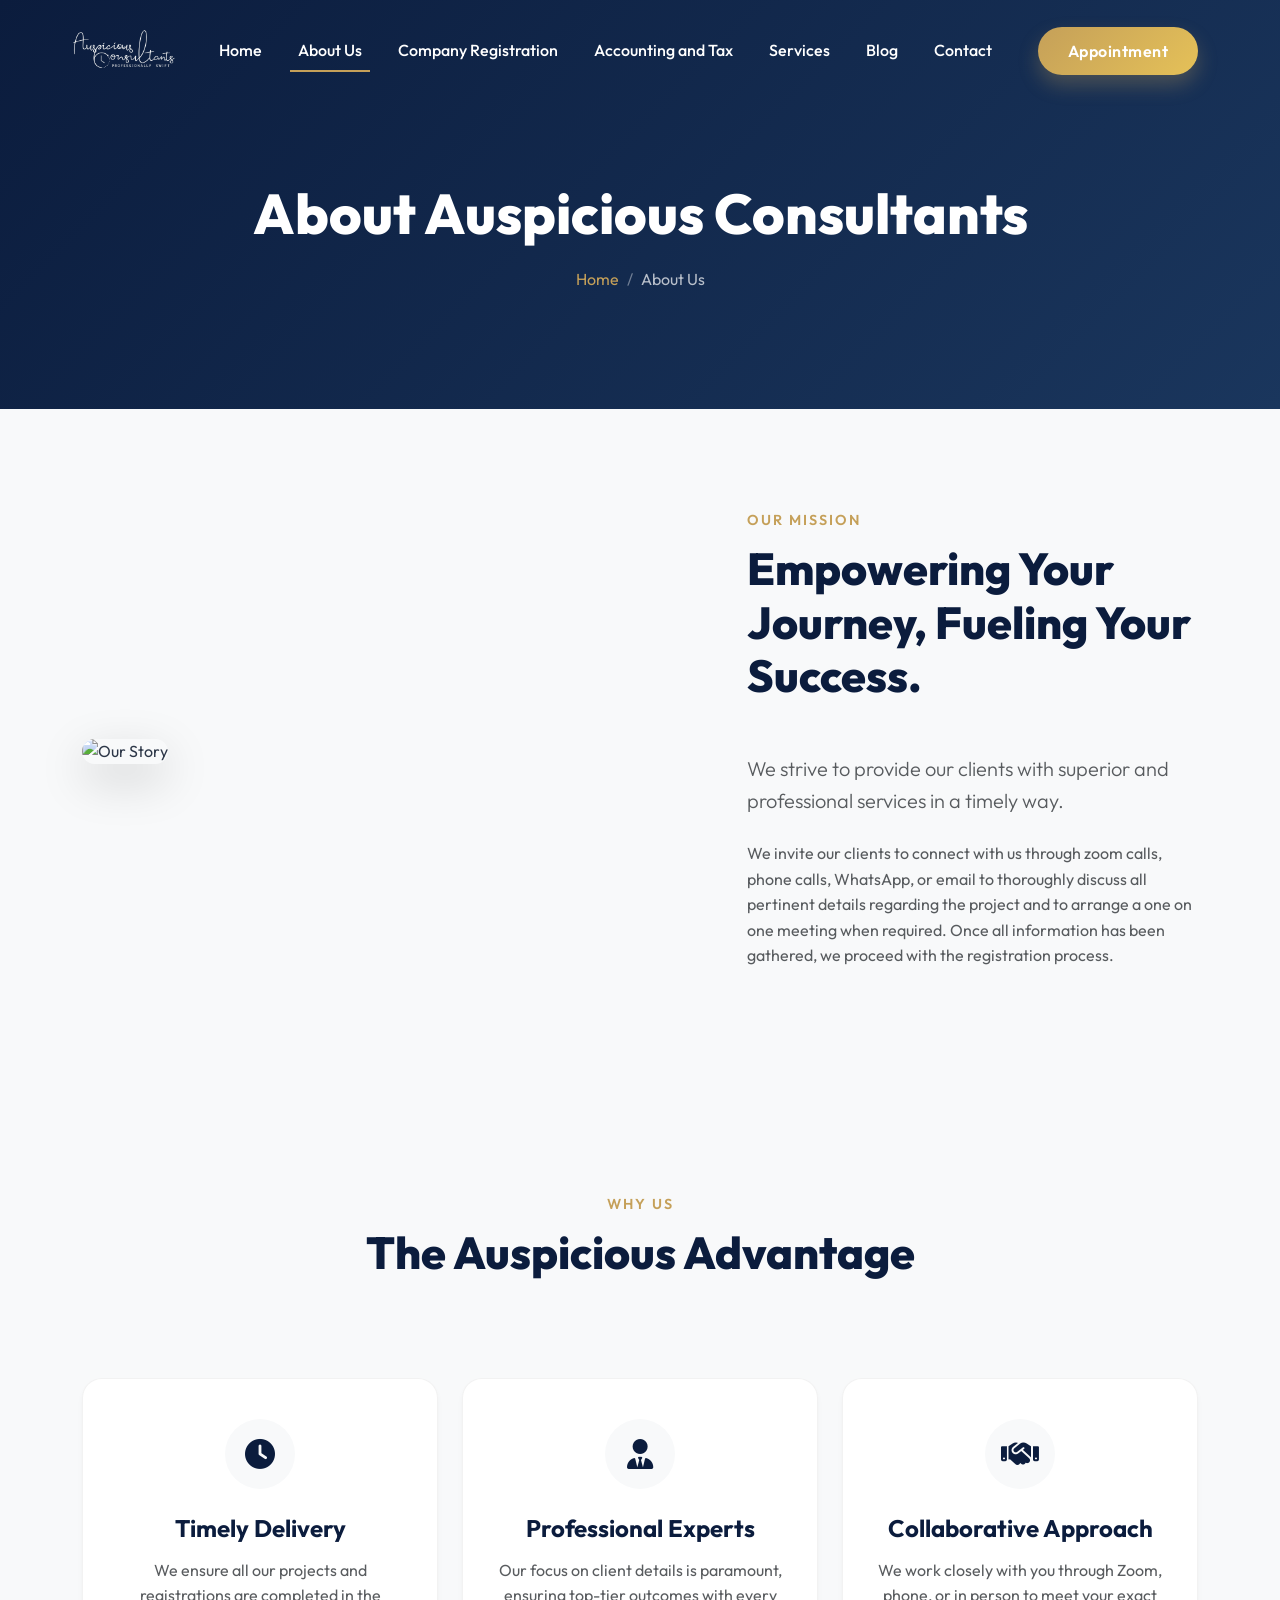
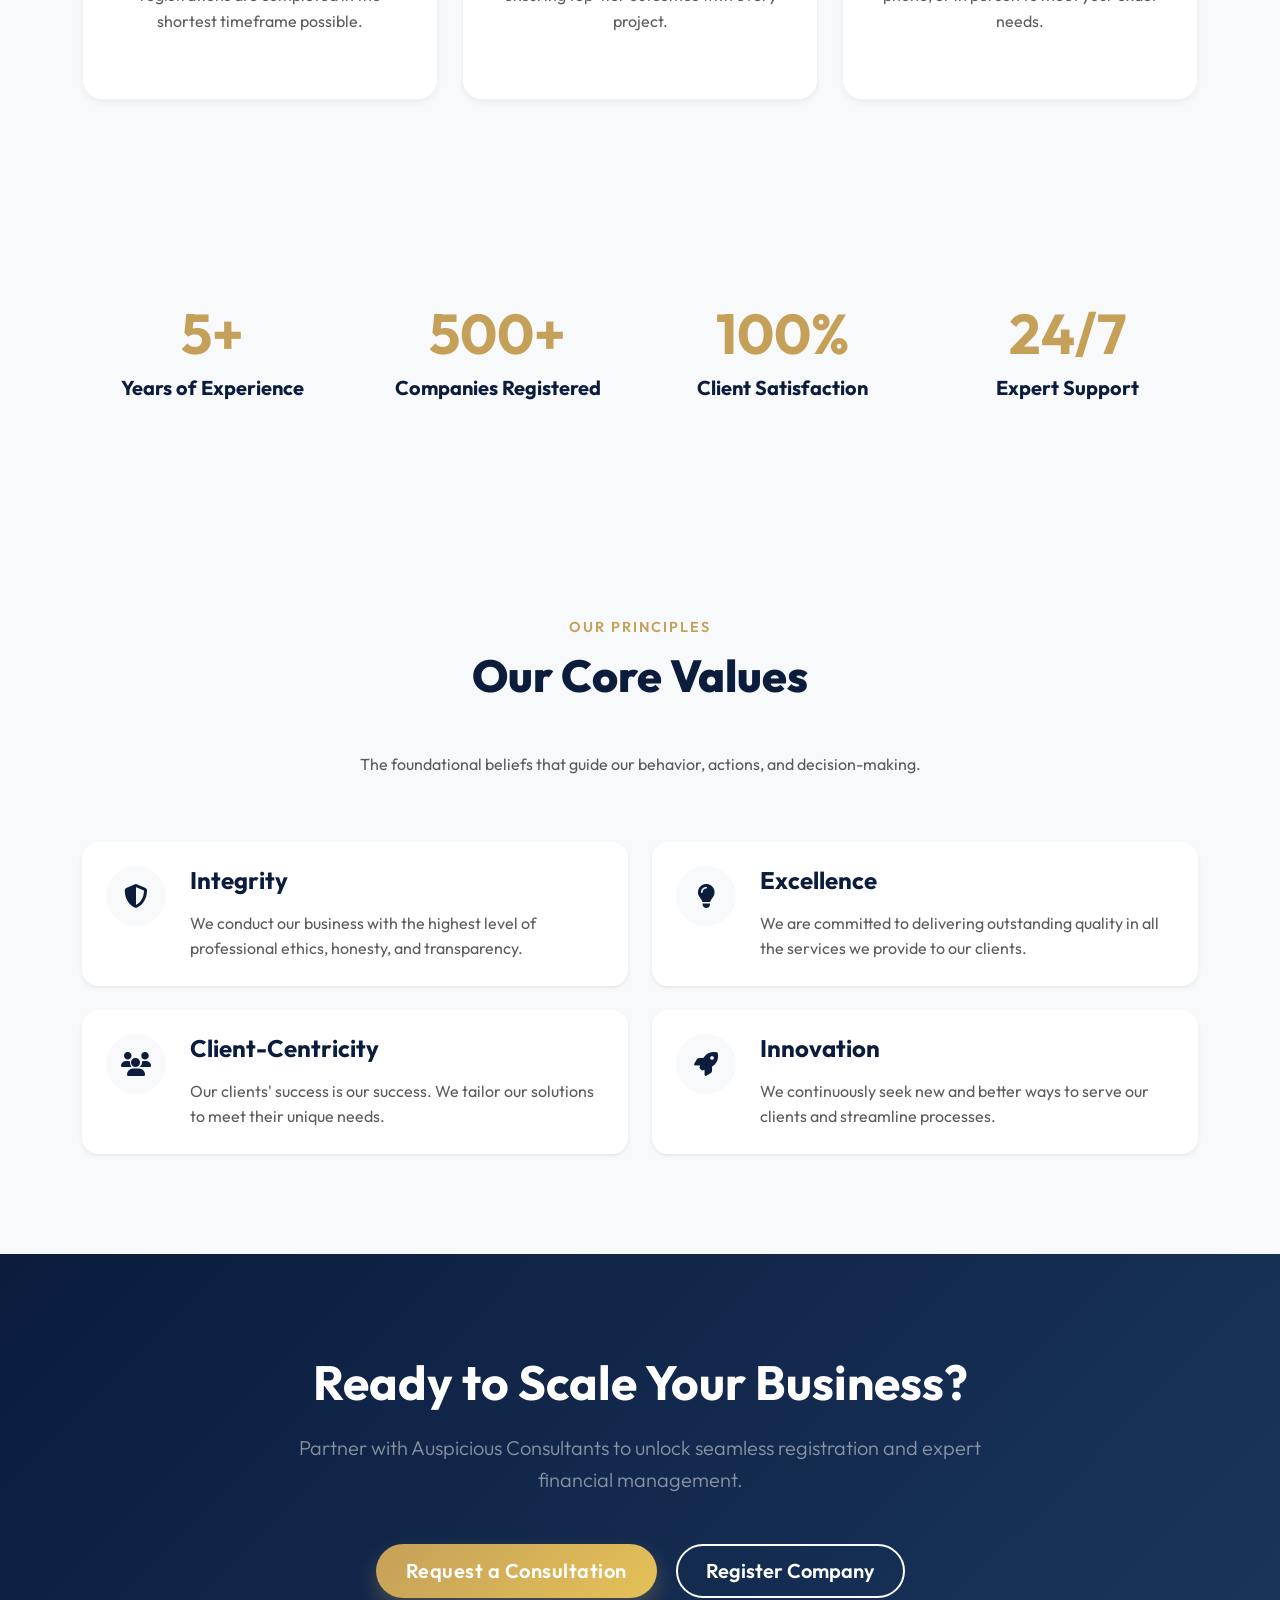
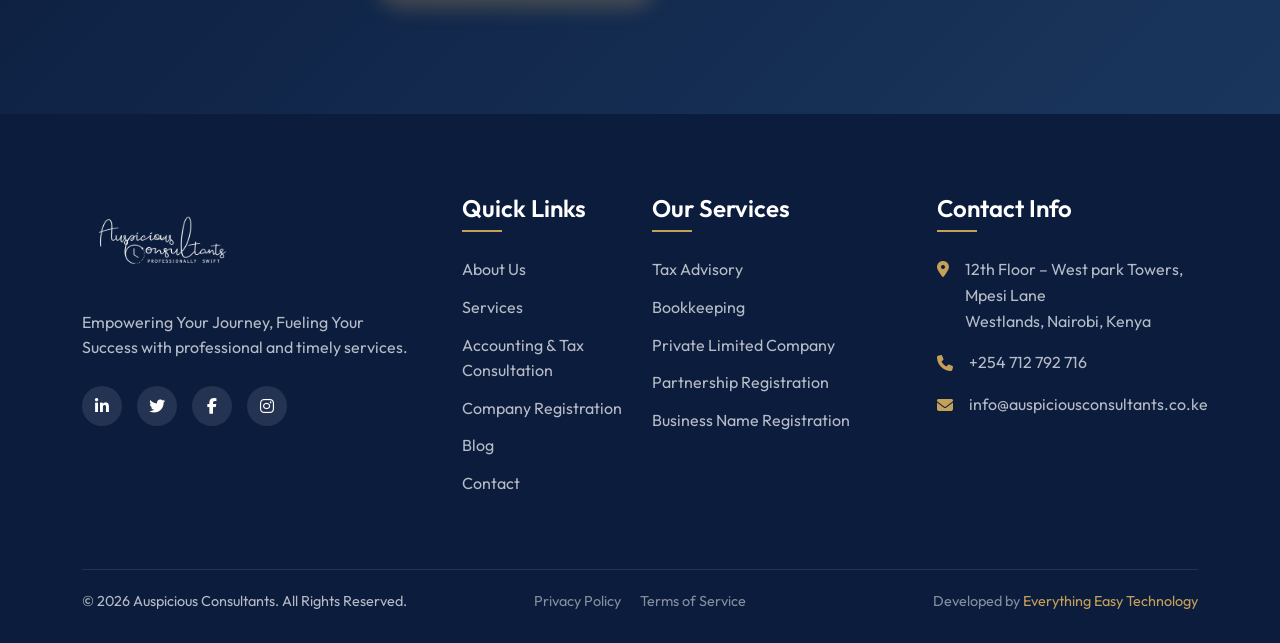
==== about.html @ 0782c594 "first commit" ====
﻿<!DOCTYPE html>
<html lang="en">

<head>
    <meta charset="UTF-8">
    <meta name="viewport" content="width=device-width, initial-scale=1.0">
    <title>About Us | Auspicious Consultants</title>
    <link href="https://fonts.googleapis.com/css2?family=Outfit:wght@300;400;500;600;700;800&display=swap"
        rel="stylesheet">
    <link href="https://cdn.jsdelivr.net/npm/bootstrap@5.3.0/dist/css/bootstrap.min.css" rel="stylesheet">
    <link rel="stylesheet" href="https://cdnjs.cloudflare.com/ajax/libs/font-awesome/6.4.0/css/all.min.css">
    <link href="https://unpkg.com/aos@2.3.1/dist/aos.css" rel="stylesheet">
    <link rel="stylesheet" href="css/style.css">
</head>

<body>

    <div id="nav-placeholder"></div>

    <!-- Page Header -->
    <section class="page-header">
        <div class="container">
            <h1 data-aos="fade-up">About Auspicious Consultants</h1>
            <nav aria-label="breadcrumb" data-aos="fade-up" data-aos-delay="100">
                <ol class="breadcrumb">
                    <li class="breadcrumb-item"><a href="index.html">Home</a></li>
                    <li class="breadcrumb-item active" aria-current="page">About Us</li>
                </ol>
            </nav>
        </div>
    </section>

    <!-- About Content -->
    <section class="section-padding bg-light-gray">
        <div class="container">
            <div class="row align-items-center">
                <div class="col-lg-6 mb-5 mb-lg-0" data-aos="fade-right">
                    <img src="https://images.unsplash.com/photo-1522071820081-009f0129c71c?auto=format&fit=crop&q=80&w=1000"
                        alt="Our Story" class="img-fluid rounded-4 shadow-lg">
                </div>
                <div class="col-lg-5 offset-lg-1" data-aos="fade-left">
                    <div class="section-title">
                        <span class="section-subtitle">Our Mission</span>
                        <h2>Empowering Your Journey, Fueling Your Success.</h2>
                    </div>
                    <p class="lead text-muted mb-4">We strive to provide our clients with superior and professional
                        services in a timely way.</p>
                    <p class="text-muted mb-4">We invite our clients to connect with us through zoom calls, phone calls,
                        WhatsApp, or email to thoroughly discuss all pertinent details regarding the project and to
                        arrange a one on one meeting when required. Once all information has been gathered, we proceed
                        with the registration process.</p>
                </div>
            </div>
        </div>
    </section>

    <!-- Why Choose Us -->
    <section class="section-padding">
        <div class="container">
            <div class="row text-center mb-5" data-aos="fade-up">
                <div class="col-lg-8 mx-auto">
                    <div class="section-title text-center">
                        <span class="section-subtitle">Why Us</span>
                        <h2>The Auspicious Advantage</h2>
                    </div>
                </div>
            </div>
            <div class="row g-4">
                <div class="col-lg-4 col-md-6" data-aos="fade-up" data-aos-delay="100">
                    <div class="service-card text-center">
                        <div class="service-icon mx-auto"><i class="fa-solid fa-clock"></i></div>
                        <h4>Timely Delivery</h4>
                        <p class="text-muted">We ensure all our projects and registrations are completed in the shortest
                            timeframe possible.</p>
                    </div>
                </div>
                <div class="col-lg-4 col-md-6" data-aos="fade-up" data-aos-delay="200">
                    <div class="service-card text-center">
                        <div class="service-icon mx-auto"><i class="fa-solid fa-user-tie"></i></div>
                        <h4>Professional Experts</h4>
                        <p class="text-muted">Our focus on client details is paramount, ensuring top-tier outcomes with
                            every project.</p>
                    </div>
                </div>
                <div class="col-lg-4 col-md-6" data-aos="fade-up" data-aos-delay="300">
                    <div class="service-card text-center">
                        <div class="service-icon mx-auto"><i class="fa-solid fa-handshake"></i></div>
                        <h4>Collaborative Approach</h4>
                        <p class="text-muted">We work closely with you through Zoom, phone, or in person to meet your
                            exact needs.</p>
                    </div>
                </div>
            </div>
        </div>
    </section>

    <!-- Company Statistics -->
    <section class="section-padding bg-premium text-white">
        <div class="container">
            <div class="row text-center g-4">
                <div class="col-lg-3 col-md-6" data-aos="fade-up" data-aos-delay="100">
                    <h2 class="display-4 fw-bold text-accent mb-2">5+</h2>
                    <h5>Years of Experience</h5>
                </div>
                <div class="col-lg-3 col-md-6" data-aos="fade-up" data-aos-delay="200">
                    <h2 class="display-4 fw-bold text-accent mb-2">500+</h2>
                    <h5>Companies Registered</h5>
                </div>
                <div class="col-lg-3 col-md-6" data-aos="fade-up" data-aos-delay="300">
                    <h2 class="display-4 fw-bold text-accent mb-2">100%</h2>
                    <h5>Client Satisfaction</h5>
                </div>
                <div class="col-lg-3 col-md-6" data-aos="fade-up" data-aos-delay="400">
                    <h2 class="display-4 fw-bold text-accent mb-2">24/7</h2>
                    <h5>Expert Support</h5>
                </div>
            </div>
        </div>
    </section>

    <!-- Our Core Values -->
    <section class="section-padding bg-light-gray">
        <div class="container">
            <div class="row align-items-center mb-5" data-aos="fade-up">
                <div class="col-lg-8 mx-auto text-center">
                    <div class="section-title">
                        <span class="section-subtitle">Our Principles</span>
                        <h2>Our Core Values</h2>
                    </div>
                    <p class="text-muted">The foundational beliefs that guide our behavior, actions, and
                        decision-making.</p>
                </div>
            </div>
            <div class="row g-4">
                <div class="col-lg-6" data-aos="fade-right">
                    <div class="d-flex align-items-start bg-white p-4 rounded-4 shadow-sm h-100">
                        <div class="service-icon me-4" style="width:60px;height:60px;font-size:24px;flex-shrink:0"><i
                                class="fa-solid fa-shield-halved"></i></div>
                        <div>
                            <h4>Integrity</h4>
                            <p class="text-muted mb-0">We conduct our business with the highest level of professional
                                ethics, honesty, and transparency.</p>
                        </div>
                    </div>
                </div>
                <div class="col-lg-6" data-aos="fade-left">
                    <div class="d-flex align-items-start bg-white p-4 rounded-4 shadow-sm h-100">
                        <div class="service-icon me-4" style="width:60px;height:60px;font-size:24px;flex-shrink:0"><i
                                class="fa-solid fa-lightbulb"></i></div>
                        <div>
                            <h4>Excellence</h4>
                            <p class="text-muted mb-0">We are committed to delivering outstanding quality in all the
                                services we provide to our clients.</p>
                        </div>
                    </div>
                </div>
                <div class="col-lg-6" data-aos="fade-right" data-aos-delay="100">
                    <div class="d-flex align-items-start bg-white p-4 rounded-4 shadow-sm h-100">
                        <div class="service-icon me-4" style="width:60px;height:60px;font-size:24px;flex-shrink:0"><i
                                class="fa-solid fa-users"></i></div>
                        <div>
                            <h4>Client-Centricity</h4>
                            <p class="text-muted mb-0">Our clients' success is our success. We tailor our solutions to
                                meet their unique needs.</p>
                        </div>
                    </div>
                </div>
                <div class="col-lg-6" data-aos="fade-left" data-aos-delay="100">
                    <div class="d-flex align-items-start bg-white p-4 rounded-4 shadow-sm h-100">
                        <div class="service-icon me-4" style="width:60px;height:60px;font-size:24px;flex-shrink:0"><i
                                class="fa-solid fa-rocket"></i></div>
                        <div>
                            <h4>Innovation</h4>
                            <p class="text-muted mb-0">We continuously seek new and better ways to serve our clients and
                                streamline processes.</p>
                        </div>
                    </div>
                </div>
            </div>
        </div>
    </section>

    <!-- Call to Action -->
    <section class="cta-section">
        <div class="container">
            <div class="row justify-content-center">
                <div class="col-lg-8 text-center cta-content" data-aos="zoom-in">
                    <h2>Ready to Scale Your Business?</h2>
                    <p class="lead mb-5 text-white-50">Partner with Auspicious Consultants to unlock seamless
                        registration and expert financial management.</p>
                    <a href="contact.html" class="btn btn-premium btn-lg me-3 mb-3">Request a Consultation</a>
                    <a href="company-registration.html"
                        class="btn btn-outline-premium text-white border-white btn-lg mb-3">Register Company</a>
                </div>
            </div>
        </div>
    </section>

    <div id="footer-placeholder"></div>

    <script src="https://cdn.jsdelivr.net/npm/bootstrap@5.3.0/dist/js/bootstrap.bundle.min.js"></script>
    <script src="https://unpkg.com/aos@2.3.1/dist/aos.js"></script>
    <script src="js/main.js"></script>
</body>

</html>
---- css/style.css ----
:root {
  --primary-color: #0b1c3d; /* Deep Navy Blue */
  --secondary-color: #1a365d;
  --accent-color: #c5a059; /* Premium Gold */
  --accent-hover: #d4af37;
  --text-dark: #2d3748;
  --text-light: #718096;
  --bg-light: #f8f9fa; /* Soft Gray */
  --white: #ffffff;
  --glass-bg: rgba(255, 255, 255, 0.1);
  --glass-border: rgba(255, 255, 255, 0.2);
  --shadow-sm: 0 4px 6px -1px rgba(0, 0, 0, 0.05);
  --shadow-md: 0 10px 25px -5px rgba(0, 0, 0, 0.1);
  --shadow-lg: 0 25px 50px -12px rgba(0, 0, 0, 0.15);
  --transition: all 0.3s cubic-bezier(0.25, 0.8, 0.25, 1);
  --gradient-gold: linear-gradient(135deg, #c5a059 0%, #e5c158 100%);
  --gradient-dark: linear-gradient(135deg, #0b1c3d 0%, #1a365d 100%);
}

body,
html {
  font-family: "Outfit", sans-serif;
  color: var(--text-dark);
  background-color: var(--bg-light);
  line-height: 1.6;
  overflow-x: hidden !important;
  width: 100%;
  position: relative;
}

h1,
h2,
h3,
h4,
h5,
h6 {
  font-weight: 700;
  color: var(--primary-color);
  margin-bottom: 1rem;
}

a {
  text-decoration: none;
  color: var(--primary-color);
  transition: var(--transition);
}

a:hover {
  color: var(--accent-color);
}

/* Utilities */
.text-primary-theme {
  color: var(--primary-color) !important;
}
.text-accent {
  color: var(--accent-color) !important;
}
.bg-primary-theme {
  background-color: var(--primary-color) !important;
}
.bg-accent {
  background-color: var(--accent-color) !important;
}
.bg-light-gray {
  background-color: var(--bg-light) !important;
}
.section-padding {
  padding: 100px 0;
}

/* Buttons */
.btn-premium {
  background: var(--gradient-gold);
  color: var(--white);
  border: none;
  padding: 12px 30px;
  border-radius: 50px;
  font-weight: 600;
  letter-spacing: 0.5px;
  transition: var(--transition);
  box-shadow: 0 10px 20px rgba(197, 160, 89, 0.3);
  position: relative;
  overflow: hidden;
  z-index: 1;
}

.btn-premium::before {
  content: "";
  position: absolute;
  top: 0;
  left: 0;
  right: 0;
  bottom: 0;
  background: linear-gradient(135deg, #e5c158 0%, #c5a059 100%);
  z-index: -1;
  transition: opacity 0.3s ease;
  opacity: 0;
}

.btn-premium:hover {
  color: var(--white);
  transform: translateY(-3px);
  box-shadow: 0 15px 25px rgba(197, 160, 89, 0.4);
}

.btn-premium:hover::before {
  opacity: 1;
}

.btn-outline-premium {
  background: transparent;
  color: var(--primary-color);
  border: 2px solid var(--accent-color);
  padding: 10px 28px;
  border-radius: 50px;
  font-weight: 600;
  transition: var(--transition);
}

.btn-outline-premium:hover {
  background: var(--accent-color);
  color: var(--white);
  transform: translateY(-3px);
}

/* Navbar */
.navbar {
  transition: var(--transition);
  padding: 20px 0;
  background: transparent;
  z-index: 1030;
}

.navbar.scrolled {
  background: rgba(255, 255, 255, 0.95);
  padding: 5px 0;
  box-shadow: var(--shadow-sm);
}

.navbar-brand {
  font-size: 1.8rem;
  font-weight: 800;
  color: var(--white) !important;
  letter-spacing: 1px;
}

.navbar.scrolled .navbar-brand {
  color: var(--primary-color) !important;
}

.navbar-brand span {
  color: var(--accent-color);
}

.navbar-logo.logo-white {
  transform: scale(1.6);
}

/* Mobile Navbar - Remove scaling */
@media (max-width: 991px) {
  .navbar-logo.logo-white {
    transform: scale(1);
  }

  .navbar {
    padding: 1px 0;
  }

  .offcanvas-body {
    overflow-y: auto;
    min-height: 100svh;
  }
}

.nav-link {
  color: var(--white) !important;
  font-weight: 500;
  margin: 0 10px;
  position: relative;
}

.navbar.scrolled .nav-link {
  color: var(--primary-color) !important;
}

.nav-link::after {
  content: "";
  position: absolute;
  width: 0;
  height: 2px;
  bottom: 0;
  left: 50%;
  background-color: var(--accent-color);
  transition: all 0.3s ease;
  transform: translateX(-50%);
}

.nav-link:hover::after,
.nav-link.active::after {
  width: 100%;
}

.navbar.scrolled .nav-link:hover,
.navbar.scrolled .nav-link.active {
  color: var(--accent-color) !important;
}

/* Hero Section */
.hero {
  position: relative;
  height: 100vh;
  min-height: 800px;
  background: var(--gradient-dark);
  display: flex;
  align-items: center;
  overflow: hidden;
  color: var(--white);
}

.hero::after {
  content: "";
  position: absolute;
  top: 0;
  right: 0;
  bottom: 0;
  left: 0;
  background: url("https://images.unsplash.com/photo-1497366216548-37526070297c?auto=format&fit=crop&q=80&w=1920")
    center/cover no-repeat;
  opacity: 0.15;
  mix-blend-mode: luminosity;
}

.hero-content {
  position: relative;
  z-index: 2;
}

.hero-subtitle {
  color: var(--accent-color);
  font-weight: 600;
  letter-spacing: 2px;
  text-transform: uppercase;
  margin-bottom: 20px;
  display: inline-block;
}

.hero-title {
  font-size: 4.5rem;
  font-weight: 800;
  line-height: 1.1;
  margin-bottom: 30px;
  color: var(--white);
}

.hero-text {
  font-size: 1.2rem;
  color: rgba(255, 255, 255, 0.8);
  margin-bottom: 40px;
  max-width: 500px;
}

/* Hero Right Side - Glassmorphism cards */
.hero-visual {
  position: relative;
  z-index: 2;
  height: 500px;
  display: flex;
  align-items: center;
  justify-content: center;
  /* background: red; */
}

.glass-card {
  background: var(--glass-bg);
  backdrop-filter: blur(12px);
  -webkit-backdrop-filter: blur(12px);
  border: 1px solid var(--glass-border);
  border-radius: 24px;
  padding: 30px;
  box-shadow: 0 30px 60px rgba(0, 0, 0, 0.3);
  position: absolute;
  transition: transform 0.5s ease;
}

.glass-card:hover {
  transform: translateY(-10px);
}

.gc-1 {
  top: 10%;
  left: 0;
  width: 280px;
  animation: float 6s ease-in-out infinite;
}

.gc-2 {
  bottom: 0%;
  right: 60%;
  width: 250px;
  animation: float 8s ease-in-out infinite alternate;
}

.gc-3 {
  top: 40%;
  left: 40%;
  width: 320px;
  z-index: 3;
  animation: float 7s ease-in-out infinite reverse;
}

.glass-icon {
  width: 60px;
  height: 60px;
  background: rgba(255, 255, 255, 0.15);
  border-radius: 50%;
  display: flex;
  align-items: center;
  justify-content: center;
  font-size: 24px;
  color: var(--accent-color);
  margin-bottom: 20px;
}

@keyframes float {
  0% {
    transform: translateY(0px);
  }
  50% {
    transform: translateY(-20px);
  }
  100% {
    transform: translateY(0px);
  }
}

.hover-lift {
  transition: transform 0.3s ease;
}

.hover-lift:hover {
  transform: translateY(-10px);
}

/* Section Titles */
.section-title {
  position: relative;
  margin-bottom: 50px;
}

.section-subtitle {
  color: var(--accent-color);
  font-weight: 600;
  text-transform: uppercase;
  letter-spacing: 2px;
  margin-bottom: 10px;
  display: block;
  font-size: 0.9rem;
}

.section-title h2 {
  font-size: 2.8rem;
  font-weight: 800;
  color: var(--primary-color);
}

/* Companies Slider */
.trusted-by {
  background: var(--white);
  padding: 60px 0;
  border-bottom: 1px solid rgba(0, 0, 0, 0.05);
}

.logo-slider {
  display: flex;
  align-items: center;
  justify-content: space-between;
  opacity: 0.6;
  filter: grayscale(100%);
  transition: var(--transition);
}

.logo-slider:hover {
  opacity: 1;
  filter: grayscale(0%);
}

.logo-slider img {
  max-height: 40px;
  width: auto;
  margin: 0 20px;
  transition: all 0.3s ease;
}

.logo-slider img:hover {
  transform: scale(1.1);
  filter: grayscale(0%);
  opacity: 1;
}

/* About Section */
.about-image {
  position: relative;
  border-radius: 20px;
  overflow: hidden;
  box-shadow: var(--shadow-lg);
}

.about-image img {
  width: 100%;
  display: block;
  transition: transform 0.5s ease;
}

.about-image:hover img {
  transform: scale(1.05);
}

.experience-badge {
  position: absolute;
  bottom: -30px;
  right: -30px;
  background: var(--gradient-gold);
  color: var(--white);
  padding: 40px;
  border-radius: 50%;
  text-align: center;
  box-shadow: 0 15px 30px rgba(197, 160, 89, 0.4);
  z-index: 2;
  width: 180px;
  height: 180px;
  display: flex;
  flex-direction: column;
  justify-content: center;
  align-items: center;
}

.experience-badge h3 {
  font-size: 3rem;
  font-weight: 800;
  color: var(--white);
  margin: 0;
  line-height: 1;
}

.experience-badge p {
  font-size: 1rem;
  font-weight: 600;
  margin: 0;
  text-transform: uppercase;
  letter-spacing: 1px;
}

/* Services */
.service-card {
  background: var(--white);
  border-radius: 20px;
  padding: 40px 30px;
  box-shadow: var(--shadow-sm);
  transition: var(--transition);
  position: relative;
  z-index: 1;
  overflow: hidden;
  height: 100%;
  border: 1px solid rgba(0, 0, 0, 0.05);
}

.service-card::before {
  content: "";
  position: absolute;
  top: 0;
  left: 0;
  right: 0;
  height: 4px;
  background: var(--gradient-gold);
  transform: scaleX(0);
  transform-origin: left;
  transition: transform 0.4s ease;
}

.service-card:hover {
  transform: translateY(-10px);
  box-shadow: var(--shadow-lg);
}

.service-card:hover::before {
  transform: scaleX(1);
}

.service-icon {
  width: 70px;
  height: 70px;
  background: var(--bg-light);
  border-radius: 50%;
  display: flex;
  align-items: center;
  justify-content: center;
  font-size: 30px;
  color: var(--primary-color);
  margin-bottom: 25px;
  transition: var(--transition);
}

.service-card:hover .service-icon {
  background: var(--primary-color);
  color: var(--white);
}

.service-card h4 {
  font-weight: 700;
  margin-bottom: 15px;
}

.service-card p {
  color: var(--text-light);
  margin-bottom: 25px;
}

.service-link {
  color: var(--accent-color);
  font-weight: 600;
  display: inline-flex;
  align-items: center;
}

.service-link i {
  margin-left: 5px;
  transition: transform 0.3s ease;
}

.service-card:hover .service-link i {
  transform: translateX(5px);
}

/* Industries Section */
.industry-card {
  position: relative;
  border-radius: 20px;
  overflow: hidden;
  height: 300px;
  margin-bottom: 30px;
  box-shadow: var(--shadow-md);
}

.industry-card img {
  width: 100%;
  height: 100%;
  object-fit: cover;
  transition: transform 0.7s ease;
}

.industry-overlay {
  position: absolute;
  top: 0;
  left: 0;
  right: 0;
  bottom: 0;
  background: linear-gradient(
    to top,
    rgba(11, 28, 61, 0.9) 0%,
    rgba(11, 28, 61, 0.2) 100%
  );
  display: flex;
  flex-direction: column;
  justify-content: flex-end;
  padding: 30px;
  color: var(--white);
  transition: var(--transition);
}

.industry-card:hover img {
  transform: scale(1.1);
}

.industry-card:hover .industry-overlay {
  background: linear-gradient(
    to top,
    rgba(11, 28, 61, 0.95) 0%,
    rgba(197, 160, 89, 0.6) 100%
  );
}

.industry-overlay h4 {
  color: var(--white);
  margin-bottom: 5px;
  transform: translateY(10px);
  transition: all 0.4s ease;
}

.industry-overlay i {
  font-size: 30px;
  color: var(--accent-color);
  margin-bottom: 15px;
  opacity: 0;
  transform: translateY(20px);
  transition: all 0.4s ease 0.1s;
}

.industry-card:hover .industry-overlay h4 {
  transform: translateY(0);
}

.industry-card:hover .industry-overlay i {
  opacity: 1;
  transform: translateY(0);
}

/* Countries Section */
.country-card {
  background: var(--white);
  border-radius: 20px;
  overflow: hidden;
  box-shadow: var(--shadow-sm);
  transition: var(--transition);
  text-align: center;
  padding: 40px 20px;
  margin-bottom: 30px;
}

.country-card:hover {
  transform: translateY(-10px);
  box-shadow: var(--shadow-md);
  border-color: var(--accent-color);
}

.country-flag {
  width: 80px;
  height: 80px;
  border-radius: 50%;
  object-fit: cover;
  margin: 0 auto 20px;
  border: 3px solid var(--bg-light);
  box-shadow: 0 5px 15px rgba(0, 0, 0, 0.1);
  transition: transform 0.4s ease;
}

.country-card:hover .country-flag {
  transform: scale(1.1);
  border-color: var(--accent-color);
}

/* Timeline */
.timeline {
  position: relative;
  max-width: 1200px;
  margin: 0 auto;
  display: flex;
  justify-content: space-between;
}

.timeline::before {
  content: "";
  position: absolute;
  top: 40px;
  left: 0;
  width: 100%;
  height: 4px;
  background: var(--bg-light);
  z-index: 1;
}

.timeline-step {
  position: relative;
  z-index: 2;
  width: 16%;
  text-align: center;
}

.timeline-icon {
  width: 80px;
  height: 80px;
  background: var(--white);
  border: 4px solid var(--primary-color);
  border-radius: 50%;
  display: flex;
  align-items: center;
  justify-content: center;
  font-size: 30px;
  color: var(--primary-color);
  margin: 0 auto 20px;
  transition: var(--transition);
  box-shadow: var(--shadow-md);
}

.timeline-step:hover .timeline-icon {
  background: var(--primary-color);
  color: var(--white);
  border-color: var(--accent-color);
  transform: scale(1.1);
}

.timeline-content h5 {
  font-weight: 700;
  margin-bottom: 10px;
}

.timeline-content p {
  font-size: 0.9rem;
  color: var(--text-light);
}

/* Featured Jobs */
.job-card {
  background: var(--white);
  border-radius: 15px;
  padding: 30px;
  box-shadow: var(--shadow-sm);
  transition: var(--transition);
  border-left: 4px solid transparent;
}

.job-card:hover {
  transform: translateX(10px);
  box-shadow: var(--shadow-md);
  border-left-color: var(--accent-color);
}

.job-title {
  font-size: 1.4rem;
  font-weight: 700;
  margin-bottom: 15px;
  color: var(--primary-color);
}

.job-meta {
  display: flex;
  flex-wrap: wrap;
  gap: 15px;
  margin-bottom: 20px;
}

.job-meta span {
  display: flex;
  align-items: center;
  color: var(--text-light);
  font-size: 0.9rem;
}

.job-meta i {
  color: var(--accent-color);
  margin-right: 8px;
}

/* Why Choose Us */
.feature-card {
  text-align: center;
  padding: 40px 20px;
  background: var(--white);
  border-radius: 20px;
  box-shadow: var(--shadow-sm);
  transition: var(--transition);
}

.feature-card:hover {
  transform: translateY(-10px);
  box-shadow: var(--shadow-md);
}

.feature-icon {
  width: 80px;
  height: 80px;
  background: rgba(197, 160, 89, 0.1);
  border-radius: 50%;
  display: flex;
  align-items: center;
  justify-content: center;
  font-size: 35px;
  color: var(--accent-color);
  margin: 0 auto 20px;
  transition: var(--transition);
}

.feature-card:hover .feature-icon {
  background: var(--accent-color);
  color: var(--white);
  transform: rotateY(180deg);
}

/* CTA Section */
.cta-section {
  background: var(--gradient-dark);
  padding: 100px 0;
  position: relative;
  overflow: hidden;
  color: var(--white);
}

.cta-section::after {
  content: "";
  position: absolute;
  top: 0;
  left: 0;
  right: 0;
  bottom: 0;
  background: url("https://images.unsplash.com/photo-1497366216548-37526070297c?auto=format&fit=crop&q=80&w=1920")
    center/cover no-repeat;
  opacity: 0.1;
  mix-blend-mode: overlay;
}

.cta-content {
  position: relative;
  z-index: 2;
  text-align: center;
}

.cta-content h2 {
  color: var(--white);
  font-size: 3rem;
  margin-bottom: 20px;
}

/* Footer */
.footer {
  background: var(--primary-color);
  color: rgba(255, 255, 255, 0.7);
  padding: 80px 0 30px;
  position: relative;
}

.footer-logo {
  font-size: 2rem;
  font-weight: 800;
  color: var(--white) !important;
  margin-bottom: 20px;
  display: inline-block;
}

.footer-logo span {
  color: var(--accent-color);
}

.footer-widget h4 {
  color: var(--white);
  font-weight: 600;
  margin-bottom: 25px;
  position: relative;
  padding-bottom: 10px;
}

.footer-widget h4::after {
  content: "";
  position: absolute;
  left: 0;
  bottom: 0;
  width: 40px;
  height: 2px;
  background: var(--accent-color);
}

.footer-links {
  list-style: none;
  padding: 0;
  margin: 0;
}

.footer-links li {
  margin-bottom: 12px;
}

.footer-links a {
  color: rgba(255, 255, 255, 0.7);
  transition: var(--transition);
}

.footer-links a:hover {
  color: var(--accent-color);
  padding-left: 5px;
}

.social-icons {
  display: flex;
  gap: 15px;
  margin-top: 25px;
}

.social-icons a {
  width: 40px;
  height: 40px;
  background: rgba(255, 255, 255, 0.1);
  display: flex;
  align-items: center;
  justify-content: center;
  border-radius: 50%;
  color: var(--white);
  transition: var(--transition);
}

.social-icons a:hover {
  background: var(--accent-color);
  transform: translateY(-3px);
}

.footer-bottom {
  margin-top: 60px;
  padding-top: 20px;
  border-top: 1px solid rgba(255, 255, 255, 0.1);
  text-align: center;
  font-size: 0.9rem;
}

/* Floating Elements */
.scroll-top {
  position: fixed;
  bottom: 30px;
  right: 30px;
  width: 50px;
  height: 50px;
  background: var(--accent-color);
  color: var(--white);
  border-radius: 50%;
  display: flex;
  align-items: center;
  justify-content: center;
  font-size: 20px;
  box-shadow: var(--shadow-md);
  cursor: pointer;
  opacity: 0;
  visibility: hidden;
  transition: var(--transition);
  z-index: 999;
}

.scroll-top.active {
  opacity: 1;
  visibility: visible;
}

.scroll-top:hover {
  background: var(--primary-color);
  transform: translateY(-5px);
  color: var(--white);
}

.whatsapp-float {
  position: fixed;
  bottom: 90px;
  right: 30px;
  width: 60px;
  height: 60px;
  background: #25d366;
  color: var(--white);
  border-radius: 50%;
  display: flex;
  align-items: center;
  justify-content: center;
  font-size: 35px;
  box-shadow: var(--shadow-md);
  z-index: 999;
  transition: var(--transition);
}

.whatsapp-float:hover {
  transform: scale(1.1);
  color: var(--white);
}

/* Page Headers */
.page-header {
  padding: 180px 0 100px;
  background: var(--gradient-dark);
  text-align: center;
  color: var(--white);
  position: relative;
}

.page-header h1 {
  color: var(--white);
  font-size: 3.5rem;
  font-weight: 800;
  margin-bottom: 20px;
}

.breadcrumb {
  justify-content: center;
  background: transparent;
  padding: 0;
}

.breadcrumb-item a {
  color: var(--accent-color);
}

.breadcrumb-item.active {
  color: rgba(255, 255, 255, 0.7);
}

.breadcrumb-item + .breadcrumb-item::before {
  color: rgba(255, 255, 255, 0.4);
}

/* Forms */
.form-floating > label {
  color: var(--text-light);
}

.form-control:focus {
  border-color: var(--accent-color);
  box-shadow: 0 0 0 0.25rem rgba(197, 160, 89, 0.25);
}

/* Responsive Overrides */
@media (max-width: 1199.98px) {
  .hero-title {
    font-size: 3.5rem;
  }
}

@media (max-width: 991.98px) {
  .hero-title {
    font-size: 3rem;
  }
  .timeline {
    flex-direction: column;
  }
  .timeline::before {
    left: 40px;
    top: 0;
    width: 4px;
    height: 100%;
  }
  .timeline-step {
    width: 100%;
    display: flex;
    text-align: left;
    margin-bottom: 30px;
  }
  .timeline-icon {
    margin: 0 20px 0 0;
    flex-shrink: 0;
  }
  .experience-badge {
    bottom: -20px;
    right: -10px;
    width: 120px;
    height: 120px;
    padding: 20px;
  }
  .experience-badge h3 {
    font-size: 2rem;
  }
  .experience-badge p {
    font-size: 0.8rem;
  }

  /* Navbar Mobile */
  .navbar {
    max-width: 100%;
    overflow-x: hidden;
  }
  .navbar-brand {
    max-width: 70%;
  }
  .navbar-collapse {
    background: var(--primary-color);
    padding: 20px;
    border-radius: 10px;
    margin-top: 15px;
    box-shadow: var(--shadow-lg);
    width: 100%;
    box-sizing: border-box;
  }
  .navbar.scrolled .navbar-collapse {
    background: var(--white);
    border: 1px solid rgba(0, 0, 0, 0.05);
  }
  .navbar.scrolled .nav-link {
    color: var(--primary-color) !important;
  }
  .navbar.scrolled .nav-link:hover,
  .navbar.scrolled .nav-link.active {
    color: var(--accent-color) !important;
  }
  .navbar-toggler {
    background: rgba(255, 255, 255, 0.1);
    border: 1px solid rgba(255, 255, 255, 0.2);
    padding: 8px 12px;
  }
  .navbar.scrolled .navbar-toggler {
    background: var(--bg-light);
    border-color: rgba(0, 0, 0, 0.1);
  }
  /* Fix toggler icon colors */
  .navbar-dark .navbar-toggler-icon {
    filter: invert(1) brightness(100);
  }
  .navbar-light .navbar-toggler-icon {
    filter: none;
  }
  .nav-link::after {
    display: none; /* Hide hover underline on mobile */
  }
  .navbar-nav {
    margin-bottom: 15px;
  }

  /* Offcanvas specific overrides */
  .navbar .offcanvas .nav-link,
  .navbar.scrolled .offcanvas .nav-link {
    color: var(--white) !important;
  }
  .navbar .offcanvas .nav-link:hover,
  .navbar.scrolled .offcanvas .nav-link:hover,
  .navbar .offcanvas .nav-link.active,
  .navbar.scrolled .offcanvas .nav-link.active {
    color: var(--accent-color) !important;
  }

  .page-header {
    padding: 150px 0 80px;
  }
  .page-header h1 {
    font-size: 2.8rem;
  }
}

@media (max-width: 767.98px) {
  .section-padding {
    padding: 60px 0;
  }
  .hero {
    text-align: center;
    min-height: 100vh;
  }
  .hero-title {
    font-size: 2.5rem;
  }
  .hero-text {
    margin: 0 auto 30px;
    font-size: 1.1rem;
  }
  .hero-visual {
    display: none;
  }
  .section-title h2 {
    font-size: 2rem;
  }
  .section-title {
    margin-bottom: 30px;
  }

  .hero .d-flex.gap-3 {
    flex-direction: column;
    align-items: center;
  }
  .hero .d-flex.gap-3 .btn {
    width: 100%;
    max-width: 300px;
  }

  .page-header {
    padding: 120px 0 60px;
  }
  .page-header h1 {
    font-size: 2.2rem;
  }

  .cta-section h2 {
    font-size: 2rem;
  }
  .cta-section .btn {
    width: 100%;
    margin-bottom: 15px;
  }

  .footer {
    padding: 60px 0 30px;
    text-align: center;
  }
  .footer-widget h4::after {
    left: 50%;
    transform: translateX(-50%);
  }
  .social-icons {
    justify-content: center;
  }
  .footer-links li.d-flex {
    flex-direction: column;
    align-items: center !important;
  }
  .footer-links li.d-flex i {
    margin-right: 0 !important;
    margin-bottom: 10px;
  }
  .footer-bottom .row > div {
    text-align: center !important;
    margin-bottom: 10px;
  }

  /* Blog Post Padding Override */
  .bg-white.p-5 {
    padding: 2rem !important;
  }
}
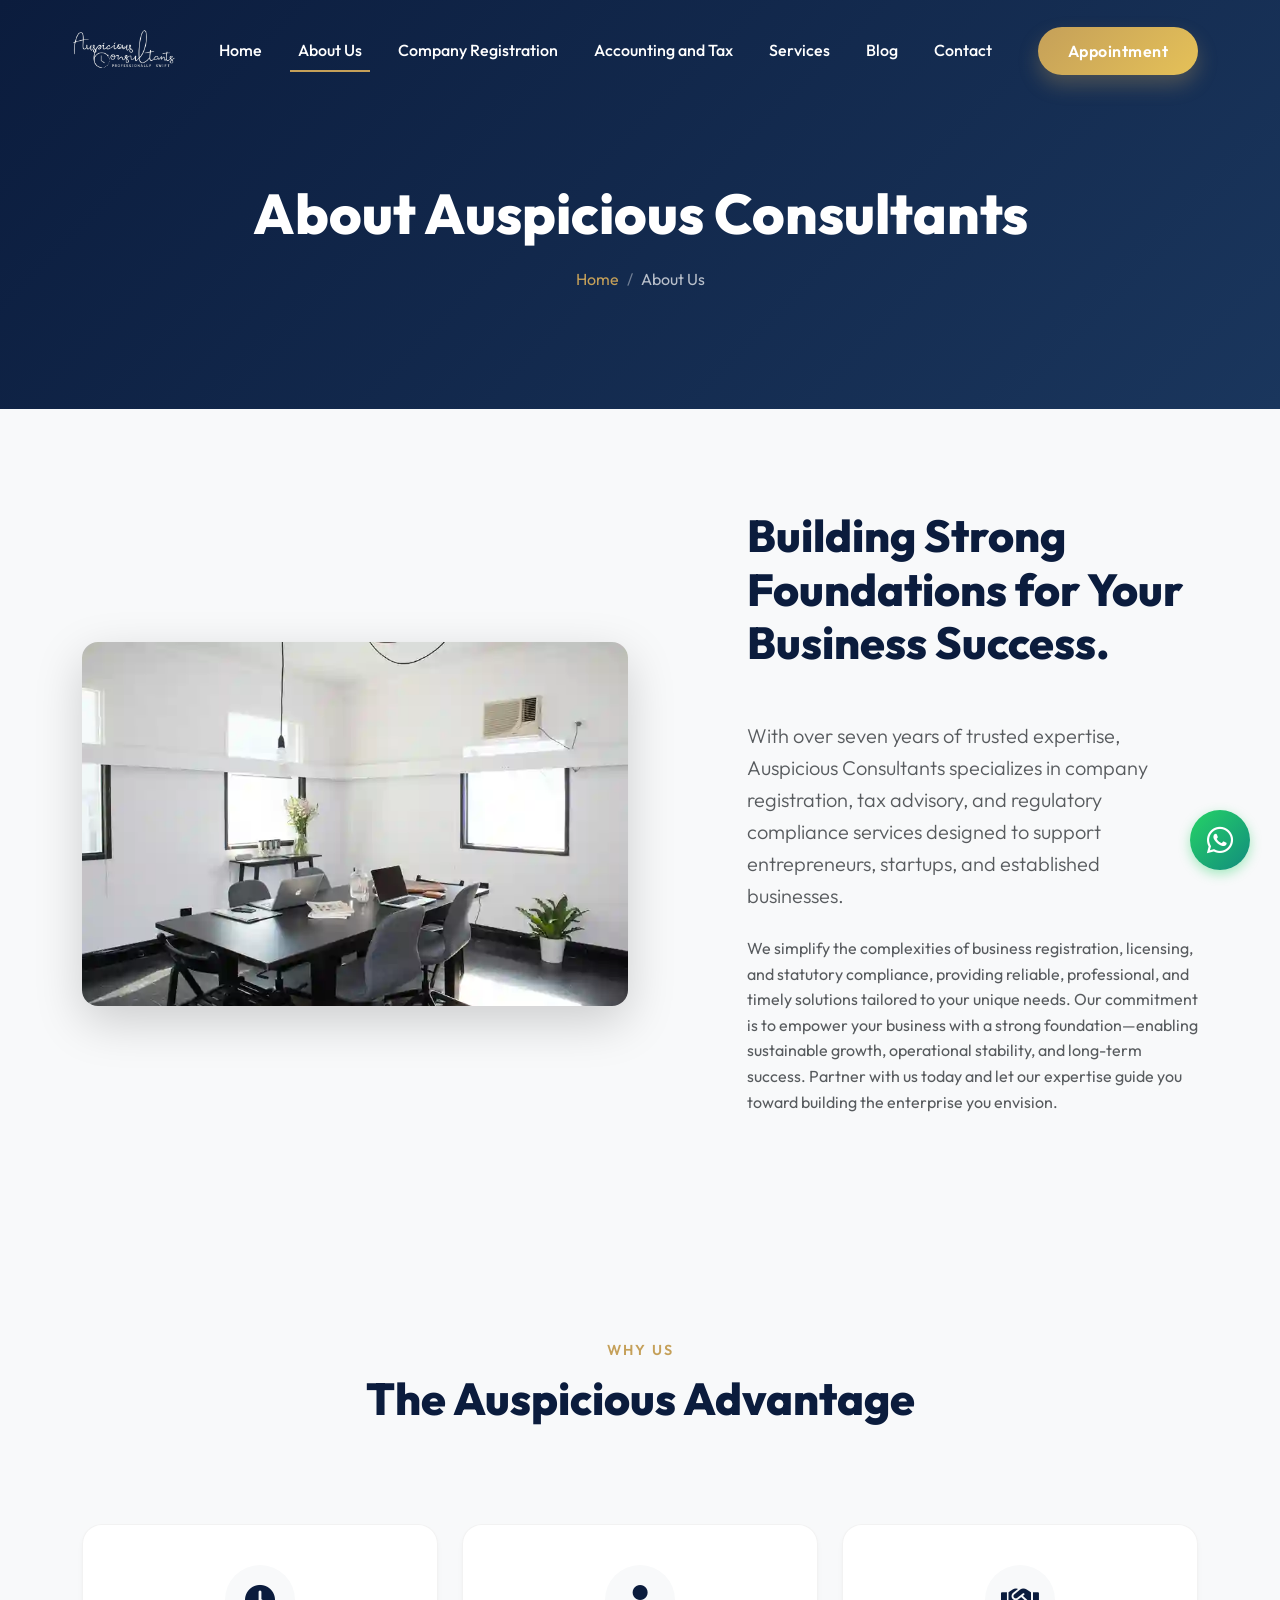
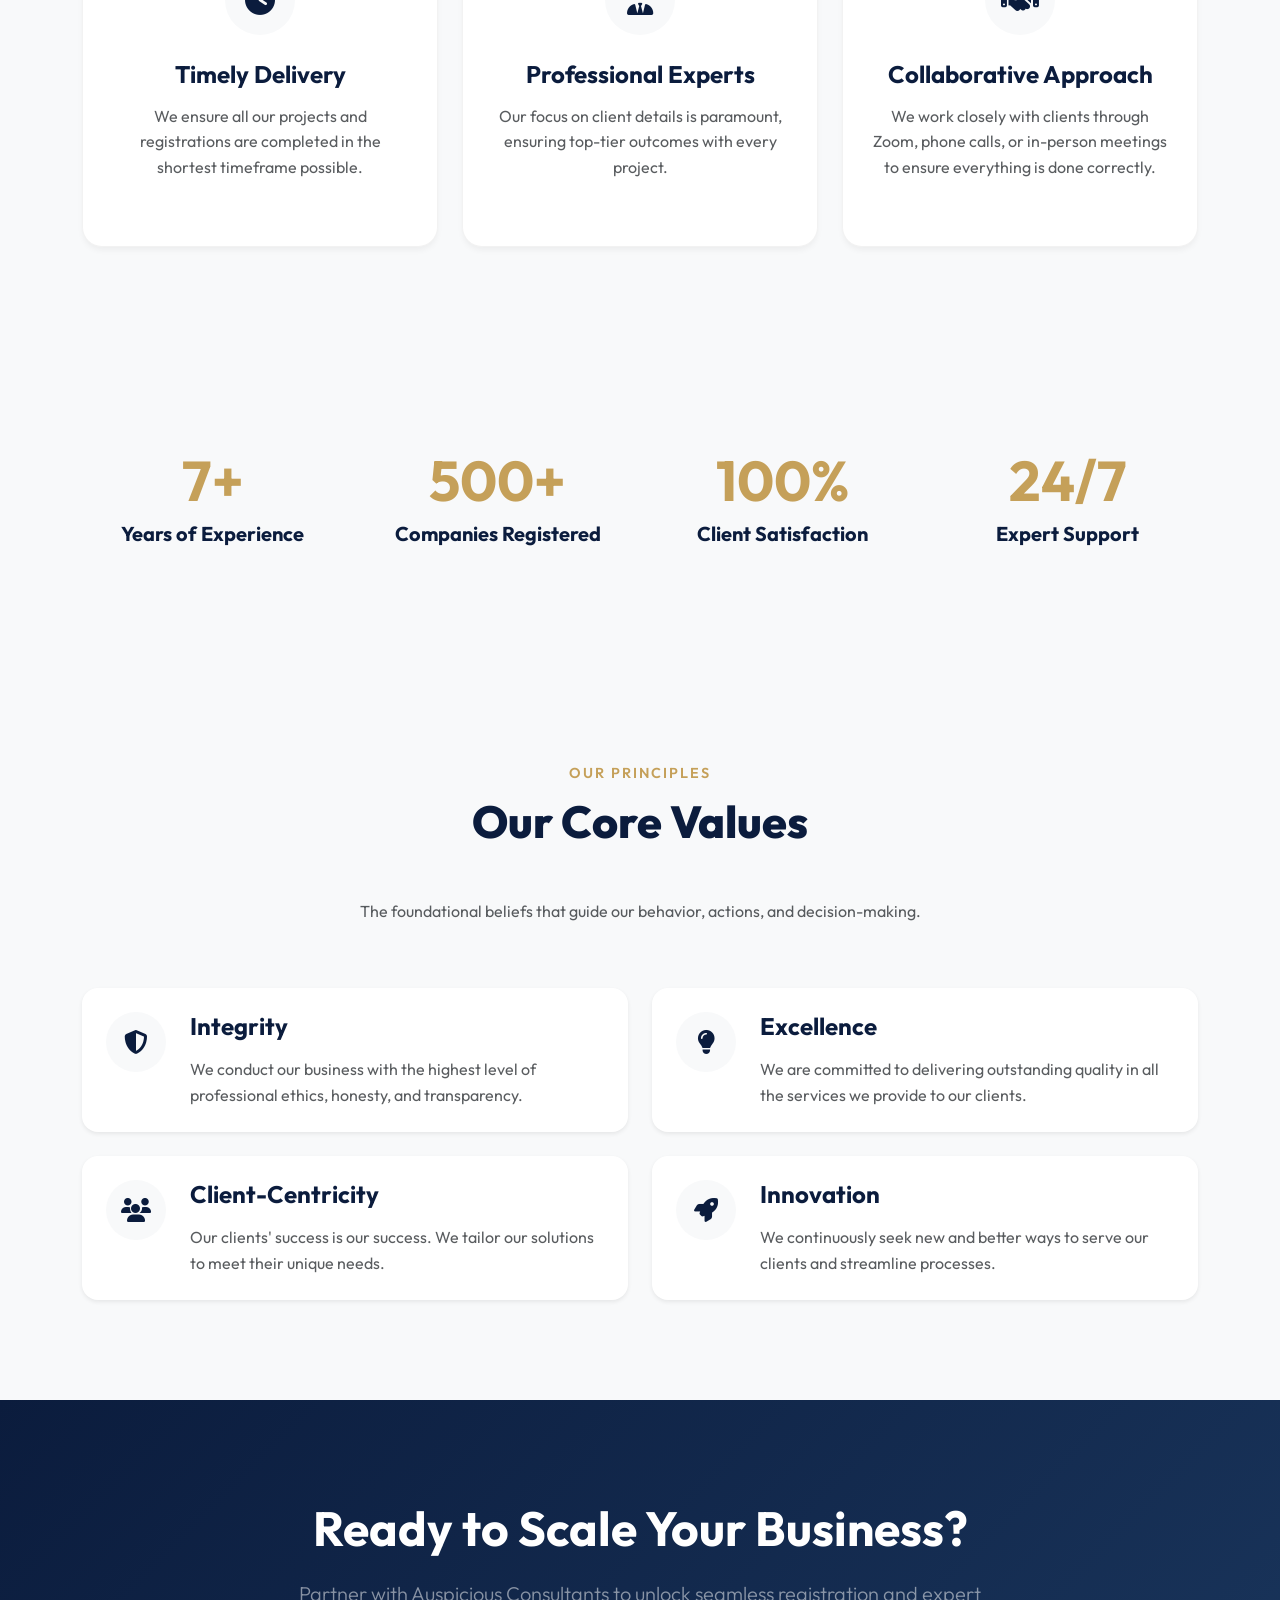
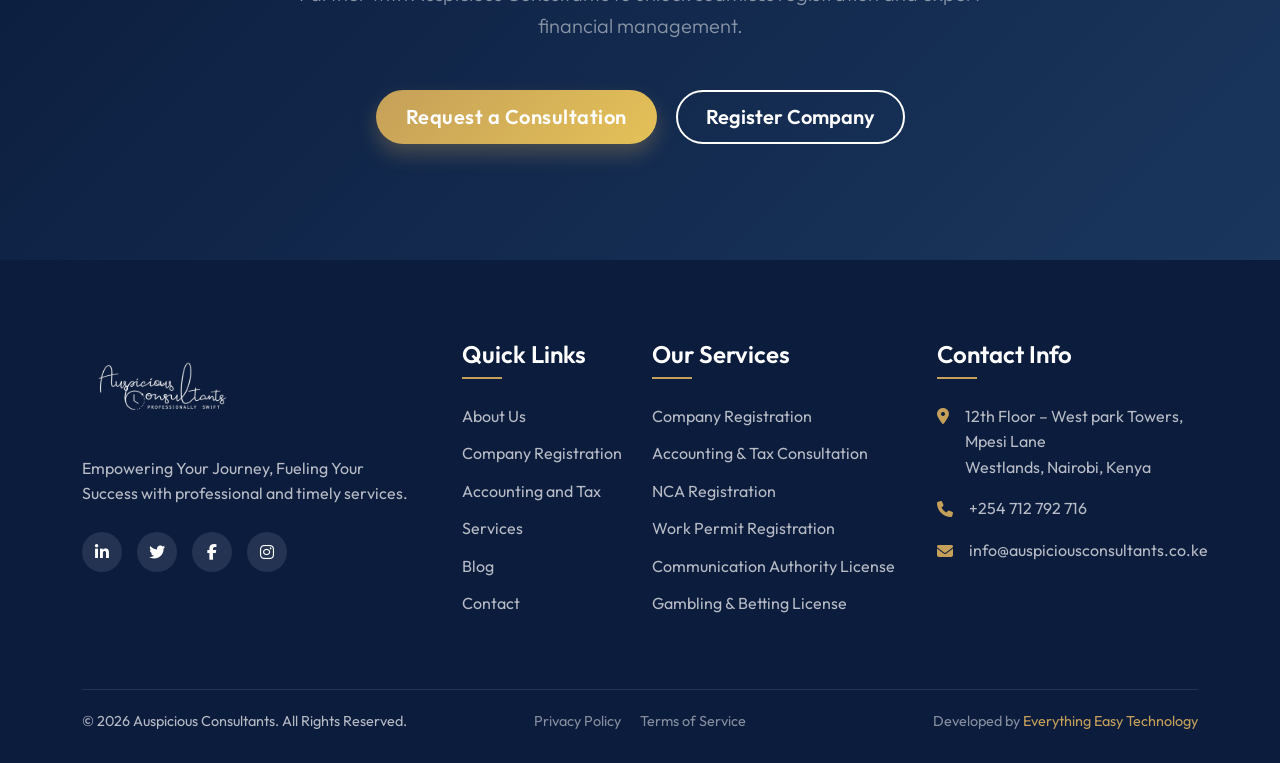
==== commit e5a69422: "added db" ====
--- a/about.html
+++ b/about.html
@@ -1,199 +1,318 @@
-﻿<!DOCTYPE html>
+﻿<!doctype html>
 <html lang="en">
-
-<head>
-    <meta charset="UTF-8">
-    <meta name="viewport" content="width=device-width, initial-scale=1.0">
+  <head>
+    <meta charset="UTF-8" />
+    <meta name="viewport" content="width=device-width, initial-scale=1.0" />
     <title>About Us | Auspicious Consultants</title>
-    <link href="https://fonts.googleapis.com/css2?family=Outfit:wght@300;400;500;600;700;800&display=swap"
-        rel="stylesheet">
-    <link href="https://cdn.jsdelivr.net/npm/bootstrap@5.3.0/dist/css/bootstrap.min.css" rel="stylesheet">
-    <link rel="stylesheet" href="https://cdnjs.cloudflare.com/ajax/libs/font-awesome/6.4.0/css/all.min.css">
-    <link href="https://unpkg.com/aos@2.3.1/dist/aos.css" rel="stylesheet">
-    <link rel="stylesheet" href="css/style.css">
-</head>
-
-<body>
-
+    <link
+      href="https://fonts.googleapis.com/css2?family=Outfit:wght@300;400;500;600;700;800&display=swap"
+      rel="stylesheet"
+    />
+    <link
+      href="https://cdn.jsdelivr.net/npm/bootstrap@5.3.0/dist/css/bootstrap.min.css"
+      rel="stylesheet"
+    />
+    <link
+      rel="stylesheet"
+      href="https://cdnjs.cloudflare.com/ajax/libs/font-awesome/6.4.0/css/all.min.css"
+    />
+    <link href="https://unpkg.com/aos@2.3.1/dist/aos.css" rel="stylesheet" />
+    <link rel="stylesheet" href="css/style.css" />
+    <link rel="stylesheet" href="css/whatsapp.css" />
+  </head>
+
+  <body>
     <div id="nav-placeholder"></div>
 
     <!-- Page Header -->
     <section class="page-header">
-        <div class="container">
-            <h1 data-aos="fade-up">About Auspicious Consultants</h1>
-            <nav aria-label="breadcrumb" data-aos="fade-up" data-aos-delay="100">
-                <ol class="breadcrumb">
-                    <li class="breadcrumb-item"><a href="index.html">Home</a></li>
-                    <li class="breadcrumb-item active" aria-current="page">About Us</li>
-                </ol>
-            </nav>
-        </div>
+      <div class="container">
+        <h1 data-aos="fade-up">About Auspicious Consultants</h1>
+        <nav aria-label="breadcrumb" data-aos="fade-up" data-aos-delay="100">
+          <ol class="breadcrumb">
+            <li class="breadcrumb-item"><a href="index.html">Home</a></li>
+            <li class="breadcrumb-item active" aria-current="page">About Us</li>
+          </ol>
+        </nav>
+      </div>
     </section>
 
     <!-- About Content -->
     <section class="section-padding bg-light-gray">
-        <div class="container">
-            <div class="row align-items-center">
-                <div class="col-lg-6 mb-5 mb-lg-0" data-aos="fade-right">
-                    <img src="https://images.unsplash.com/photo-1522071820081-009f0129c71c?auto=format&fit=crop&q=80&w=1000"
-                        alt="Our Story" class="img-fluid rounded-4 shadow-lg">
-                </div>
-                <div class="col-lg-5 offset-lg-1" data-aos="fade-left">
-                    <div class="section-title">
-                        <span class="section-subtitle">Our Mission</span>
-                        <h2>Empowering Your Journey, Fueling Your Success.</h2>
-                    </div>
-                    <p class="lead text-muted mb-4">We strive to provide our clients with superior and professional
-                        services in a timely way.</p>
-                    <p class="text-muted mb-4">We invite our clients to connect with us through zoom calls, phone calls,
-                        WhatsApp, or email to thoroughly discuss all pertinent details regarding the project and to
-                        arrange a one on one meeting when required. Once all information has been gathered, we proceed
-                        with the registration process.</p>
-                </div>
-            </div>
-        </div>
+      <div class="container">
+        <div class="row align-items-center">
+          <div class="col-lg-6 mb-5 mb-lg-0" data-aos="fade-right">
+            <img
+              src="./images/about.webp"
+              alt="Our Story"
+              class="img-fluid rounded-4 shadow-lg"
+            />
+          </div>
+          <div class="col-lg-5 offset-lg-1" data-aos="fade-left">
+            <div class="section-title">
+              <h2>Building Strong Foundations for Your Business Success.</h2>
+            </div>
+            <p class="lead text-muted mb-4">
+              With over seven years of trusted expertise, Auspicious Consultants
+              specializes in company registration, tax advisory, and regulatory
+              compliance services designed to support entrepreneurs, startups,
+              and established businesses.
+            </p>
+            <p class="text-muted mb-4">
+              We simplify the complexities of business registration, licensing,
+              and statutory compliance, providing reliable, professional, and
+              timely solutions tailored to your unique needs. Our commitment is
+              to empower your business with a strong foundation—enabling
+              sustainable growth, operational stability, and long-term success.
+              Partner with us today and let our expertise guide you toward
+              building the enterprise you envision.
+            </p>
+          </div>
+        </div>
+      </div>
     </section>
 
     <!-- Why Choose Us -->
     <section class="section-padding">
-        <div class="container">
-            <div class="row text-center mb-5" data-aos="fade-up">
-                <div class="col-lg-8 mx-auto">
-                    <div class="section-title text-center">
-                        <span class="section-subtitle">Why Us</span>
-                        <h2>The Auspicious Advantage</h2>
-                    </div>
-                </div>
-            </div>
-            <div class="row g-4">
-                <div class="col-lg-4 col-md-6" data-aos="fade-up" data-aos-delay="100">
-                    <div class="service-card text-center">
-                        <div class="service-icon mx-auto"><i class="fa-solid fa-clock"></i></div>
-                        <h4>Timely Delivery</h4>
-                        <p class="text-muted">We ensure all our projects and registrations are completed in the shortest
-                            timeframe possible.</p>
-                    </div>
-                </div>
-                <div class="col-lg-4 col-md-6" data-aos="fade-up" data-aos-delay="200">
-                    <div class="service-card text-center">
-                        <div class="service-icon mx-auto"><i class="fa-solid fa-user-tie"></i></div>
-                        <h4>Professional Experts</h4>
-                        <p class="text-muted">Our focus on client details is paramount, ensuring top-tier outcomes with
-                            every project.</p>
-                    </div>
-                </div>
-                <div class="col-lg-4 col-md-6" data-aos="fade-up" data-aos-delay="300">
-                    <div class="service-card text-center">
-                        <div class="service-icon mx-auto"><i class="fa-solid fa-handshake"></i></div>
-                        <h4>Collaborative Approach</h4>
-                        <p class="text-muted">We work closely with you through Zoom, phone, or in person to meet your
-                            exact needs.</p>
-                    </div>
-                </div>
-            </div>
-        </div>
+      <div class="container">
+        <div class="row text-center mb-5" data-aos="fade-up">
+          <div class="col-lg-8 mx-auto">
+            <div class="section-title text-center">
+              <span class="section-subtitle">Why Us</span>
+              <h2>The Auspicious Advantage</h2>
+            </div>
+          </div>
+        </div>
+        <div class="row g-4">
+          <div
+            class="col-lg-4 col-md-6"
+            data-aos="fade-up"
+            data-aos-delay="100"
+          >
+            <div class="service-card text-center">
+              <div class="service-icon mx-auto">
+                <i class="fa-solid fa-clock"></i>
+              </div>
+              <h4>Timely Delivery</h4>
+              <p class="text-muted">
+                We ensure all our projects and registrations are completed in
+                the shortest timeframe possible.
+              </p>
+            </div>
+          </div>
+          <div
+            class="col-lg-4 col-md-6"
+            data-aos="fade-up"
+            data-aos-delay="200"
+          >
+            <div class="service-card text-center">
+              <div class="service-icon mx-auto">
+                <i class="fa-solid fa-user-tie"></i>
+              </div>
+              <h4>Professional Experts</h4>
+              <p class="text-muted">
+                Our focus on client details is paramount, ensuring top-tier
+                outcomes with every project.
+              </p>
+            </div>
+          </div>
+          <div
+            class="col-lg-4 col-md-6"
+            data-aos="fade-up"
+            data-aos-delay="300"
+          >
+            <div class="service-card text-center">
+              <div class="service-icon mx-auto">
+                <i class="fa-solid fa-handshake"></i>
+              </div>
+              <h4>Collaborative Approach</h4>
+              <p class="text-muted">
+                We work closely with clients through Zoom, phone calls, or
+                in-person meetings to ensure everything is done correctly.
+              </p>
+            </div>
+          </div>
+        </div>
+      </div>
     </section>
 
     <!-- Company Statistics -->
     <section class="section-padding bg-premium text-white">
-        <div class="container">
-            <div class="row text-center g-4">
-                <div class="col-lg-3 col-md-6" data-aos="fade-up" data-aos-delay="100">
-                    <h2 class="display-4 fw-bold text-accent mb-2">5+</h2>
-                    <h5>Years of Experience</h5>
-                </div>
-                <div class="col-lg-3 col-md-6" data-aos="fade-up" data-aos-delay="200">
-                    <h2 class="display-4 fw-bold text-accent mb-2">500+</h2>
-                    <h5>Companies Registered</h5>
-                </div>
-                <div class="col-lg-3 col-md-6" data-aos="fade-up" data-aos-delay="300">
-                    <h2 class="display-4 fw-bold text-accent mb-2">100%</h2>
-                    <h5>Client Satisfaction</h5>
-                </div>
-                <div class="col-lg-3 col-md-6" data-aos="fade-up" data-aos-delay="400">
-                    <h2 class="display-4 fw-bold text-accent mb-2">24/7</h2>
-                    <h5>Expert Support</h5>
-                </div>
-            </div>
-        </div>
+      <div class="container">
+        <div class="row text-center g-4">
+          <div
+            class="col-lg-3 col-md-6"
+            data-aos="fade-up"
+            data-aos-delay="100"
+          >
+            <h2 class="display-4 fw-bold text-accent mb-2">7+</h2>
+            <h5>Years of Experience</h5>
+          </div>
+          <div
+            class="col-lg-3 col-md-6"
+            data-aos="fade-up"
+            data-aos-delay="200"
+          >
+            <h2 class="display-4 fw-bold text-accent mb-2">500+</h2>
+            <h5>Companies Registered</h5>
+          </div>
+          <div
+            class="col-lg-3 col-md-6"
+            data-aos="fade-up"
+            data-aos-delay="300"
+          >
+            <h2 class="display-4 fw-bold text-accent mb-2">100%</h2>
+            <h5>Client Satisfaction</h5>
+          </div>
+          <div
+            class="col-lg-3 col-md-6"
+            data-aos="fade-up"
+            data-aos-delay="400"
+          >
+            <h2 class="display-4 fw-bold text-accent mb-2">24/7</h2>
+            <h5>Expert Support</h5>
+          </div>
+        </div>
+      </div>
     </section>
 
     <!-- Our Core Values -->
     <section class="section-padding bg-light-gray">
-        <div class="container">
-            <div class="row align-items-center mb-5" data-aos="fade-up">
-                <div class="col-lg-8 mx-auto text-center">
-                    <div class="section-title">
-                        <span class="section-subtitle">Our Principles</span>
-                        <h2>Our Core Values</h2>
-                    </div>
-                    <p class="text-muted">The foundational beliefs that guide our behavior, actions, and
-                        decision-making.</p>
-                </div>
-            </div>
-            <div class="row g-4">
-                <div class="col-lg-6" data-aos="fade-right">
-                    <div class="d-flex align-items-start bg-white p-4 rounded-4 shadow-sm h-100">
-                        <div class="service-icon me-4" style="width:60px;height:60px;font-size:24px;flex-shrink:0"><i
-                                class="fa-solid fa-shield-halved"></i></div>
-                        <div>
-                            <h4>Integrity</h4>
-                            <p class="text-muted mb-0">We conduct our business with the highest level of professional
-                                ethics, honesty, and transparency.</p>
-                        </div>
-                    </div>
-                </div>
-                <div class="col-lg-6" data-aos="fade-left">
-                    <div class="d-flex align-items-start bg-white p-4 rounded-4 shadow-sm h-100">
-                        <div class="service-icon me-4" style="width:60px;height:60px;font-size:24px;flex-shrink:0"><i
-                                class="fa-solid fa-lightbulb"></i></div>
-                        <div>
-                            <h4>Excellence</h4>
-                            <p class="text-muted mb-0">We are committed to delivering outstanding quality in all the
-                                services we provide to our clients.</p>
-                        </div>
-                    </div>
-                </div>
-                <div class="col-lg-6" data-aos="fade-right" data-aos-delay="100">
-                    <div class="d-flex align-items-start bg-white p-4 rounded-4 shadow-sm h-100">
-                        <div class="service-icon me-4" style="width:60px;height:60px;font-size:24px;flex-shrink:0"><i
-                                class="fa-solid fa-users"></i></div>
-                        <div>
-                            <h4>Client-Centricity</h4>
-                            <p class="text-muted mb-0">Our clients' success is our success. We tailor our solutions to
-                                meet their unique needs.</p>
-                        </div>
-                    </div>
-                </div>
-                <div class="col-lg-6" data-aos="fade-left" data-aos-delay="100">
-                    <div class="d-flex align-items-start bg-white p-4 rounded-4 shadow-sm h-100">
-                        <div class="service-icon me-4" style="width:60px;height:60px;font-size:24px;flex-shrink:0"><i
-                                class="fa-solid fa-rocket"></i></div>
-                        <div>
-                            <h4>Innovation</h4>
-                            <p class="text-muted mb-0">We continuously seek new and better ways to serve our clients and
-                                streamline processes.</p>
-                        </div>
-                    </div>
-                </div>
-            </div>
-        </div>
+      <div class="container">
+        <div class="row align-items-center mb-5" data-aos="fade-up">
+          <div class="col-lg-8 mx-auto text-center">
+            <div class="section-title">
+              <span class="section-subtitle">Our Principles</span>
+              <h2>Our Core Values</h2>
+            </div>
+            <p class="text-muted">
+              The foundational beliefs that guide our behavior, actions, and
+              decision-making.
+            </p>
+          </div>
+        </div>
+        <div class="row g-4">
+          <div class="col-lg-6" data-aos="fade-right">
+            <div
+              class="d-flex align-items-start bg-white p-4 rounded-4 shadow-sm h-100"
+            >
+              <div
+                class="service-icon me-4"
+                style="
+                  width: 60px;
+                  height: 60px;
+                  font-size: 24px;
+                  flex-shrink: 0;
+                "
+              >
+                <i class="fa-solid fa-shield-halved"></i>
+              </div>
+              <div>
+                <h4>Integrity</h4>
+                <p class="text-muted mb-0">
+                  We conduct our business with the highest level of professional
+                  ethics, honesty, and transparency.
+                </p>
+              </div>
+            </div>
+          </div>
+          <div class="col-lg-6" data-aos="fade-left">
+            <div
+              class="d-flex align-items-start bg-white p-4 rounded-4 shadow-sm h-100"
+            >
+              <div
+                class="service-icon me-4"
+                style="
+                  width: 60px;
+                  height: 60px;
+                  font-size: 24px;
+                  flex-shrink: 0;
+                "
+              >
+                <i class="fa-solid fa-lightbulb"></i>
+              </div>
+              <div>
+                <h4>Excellence</h4>
+                <p class="text-muted mb-0">
+                  We are committed to delivering outstanding quality in all the
+                  services we provide to our clients.
+                </p>
+              </div>
+            </div>
+          </div>
+          <div class="col-lg-6" data-aos="fade-right" data-aos-delay="100">
+            <div
+              class="d-flex align-items-start bg-white p-4 rounded-4 shadow-sm h-100"
+            >
+              <div
+                class="service-icon me-4"
+                style="
+                  width: 60px;
+                  height: 60px;
+                  font-size: 24px;
+                  flex-shrink: 0;
+                "
+              >
+                <i class="fa-solid fa-users"></i>
+              </div>
+              <div>
+                <h4>Client-Centricity</h4>
+                <p class="text-muted mb-0">
+                  Our clients' success is our success. We tailor our solutions
+                  to meet their unique needs.
+                </p>
+              </div>
+            </div>
+          </div>
+          <div class="col-lg-6" data-aos="fade-left" data-aos-delay="100">
+            <div
+              class="d-flex align-items-start bg-white p-4 rounded-4 shadow-sm h-100"
+            >
+              <div
+                class="service-icon me-4"
+                style="
+                  width: 60px;
+                  height: 60px;
+                  font-size: 24px;
+                  flex-shrink: 0;
+                "
+              >
+                <i class="fa-solid fa-rocket"></i>
+              </div>
+              <div>
+                <h4>Innovation</h4>
+                <p class="text-muted mb-0">
+                  We continuously seek new and better ways to serve our clients
+                  and streamline processes.
+                </p>
+              </div>
+            </div>
+          </div>
+        </div>
+      </div>
     </section>
 
     <!-- Call to Action -->
     <section class="cta-section">
-        <div class="container">
-            <div class="row justify-content-center">
-                <div class="col-lg-8 text-center cta-content" data-aos="zoom-in">
-                    <h2>Ready to Scale Your Business?</h2>
-                    <p class="lead mb-5 text-white-50">Partner with Auspicious Consultants to unlock seamless
-                        registration and expert financial management.</p>
-                    <a href="contact.html" class="btn btn-premium btn-lg me-3 mb-3">Request a Consultation</a>
-                    <a href="company-registration.html"
-                        class="btn btn-outline-premium text-white border-white btn-lg mb-3">Register Company</a>
-                </div>
-            </div>
-        </div>
+      <div class="container">
+        <div class="row justify-content-center">
+          <div class="col-lg-8 text-center cta-content" data-aos="zoom-in">
+            <h2>Ready to Scale Your Business?</h2>
+            <p class="lead mb-5 text-white-50">
+              Partner with Auspicious Consultants to unlock seamless
+              registration and expert financial management.
+            </p>
+            <a href="contact.html" class="btn btn-premium btn-lg me-3 mb-3"
+              >Request a Consultation</a
+            >
+            <a
+              href="company-registration.html"
+              class="btn btn-outline-premium text-white border-white btn-lg mb-3"
+              >Register Company</a
+            >
+          </div>
+        </div>
+      </div>
     </section>
 
     <div id="footer-placeholder"></div>
@@ -201,6 +320,6 @@
     <script src="https://cdn.jsdelivr.net/npm/bootstrap@5.3.0/dist/js/bootstrap.bundle.min.js"></script>
     <script src="https://unpkg.com/aos@2.3.1/dist/aos.js"></script>
     <script src="js/main.js"></script>
-</body>
-
-</html>
+    <script src="js/whatsapp-button.js"></script>
+  </body>
+</html>
--- a/css/whatsapp.css
+++ b/css/whatsapp.css
@@ -0,0 +1,43 @@
+/* WhatsApp Floating Button */
+.whatsapp-floating-btn {
+  position: fixed;
+  bottom: 30px;
+  right: 30px;
+  width: 60px;
+  height: 60px;
+  background: linear-gradient(135deg, #25d366 0%, #128c7e 100%);
+  border-radius: 50%;
+  display: flex;
+  align-items: center;
+  justify-content: center;
+  cursor: pointer;
+  box-shadow: 0 4px 12px rgba(37, 211, 102, 0.4);
+  text-decoration: none;
+  z-index: 999;
+  transition: all 0.3s ease;
+}
+
+.whatsapp-floating-btn:hover {
+  transform: scale(1.1);
+  box-shadow: 0 6px 16px rgba(37, 211, 102, 0.6);
+  text-decoration: none;
+}
+
+.whatsapp-floating-btn i {
+  color: white;
+  font-size: 30px;
+}
+
+/* Mobile responsive */
+@media (max-width: 768px) {
+  .whatsapp-floating-btn {
+    bottom: 20px;
+    right: 20px;
+    width: 55px;
+    height: 55px;
+  }
+
+  .whatsapp-floating-btn i {
+    font-size: 26px;
+  }
+}
